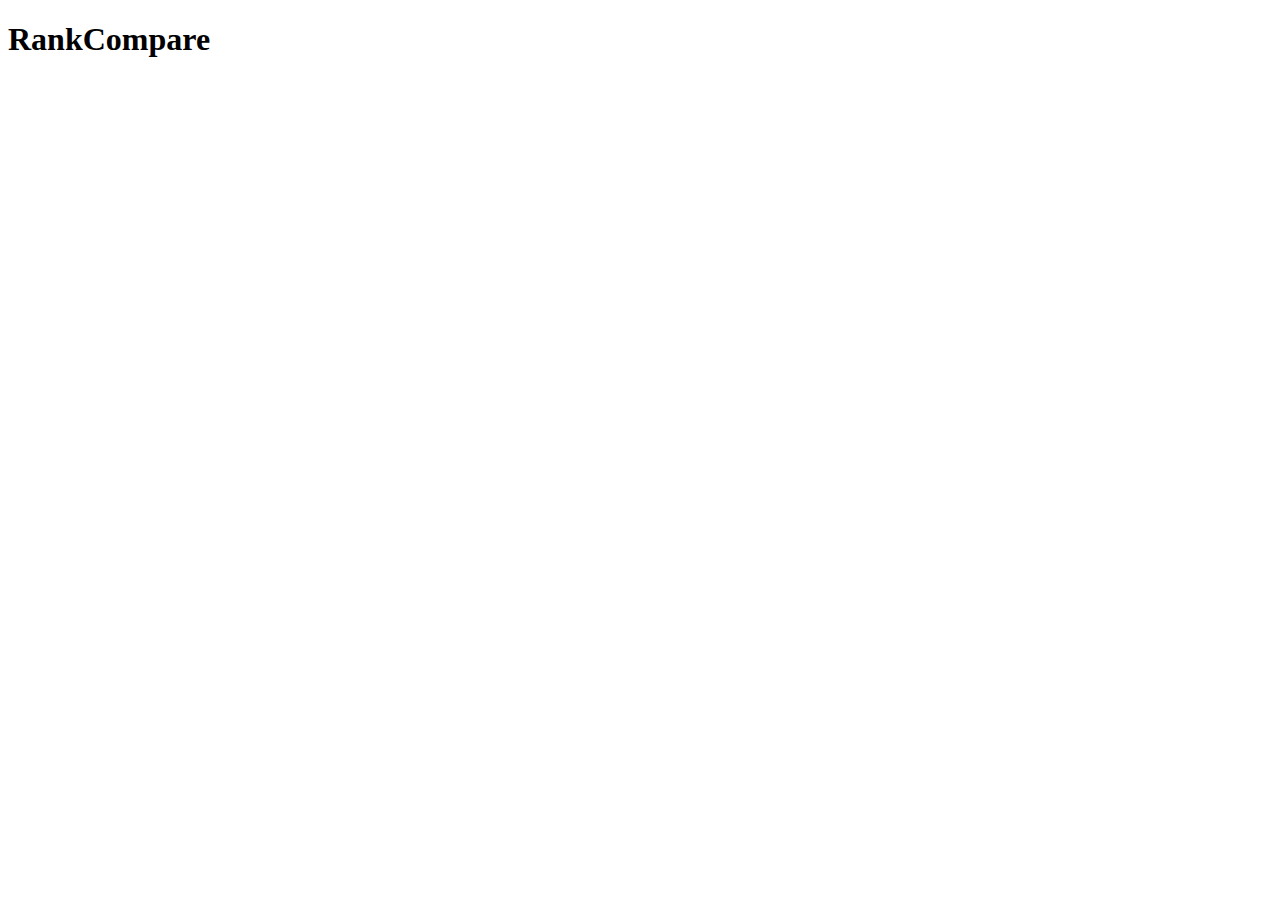
==== rankCompare/index.html @ 20e53908 "Rename rankCompare.html to index.html" ====
<!doctype html>
<html lang="en">
<head>
	<meta charset=”utf-8″>
	<title>RankCompare</title>
	<script src=”rcScript.js”></script>
	<link rel=”stylesheet” href=”rcStyle.css”>
</head>
<body>
	<h1> RankCompare </h1>
</body>
</html>
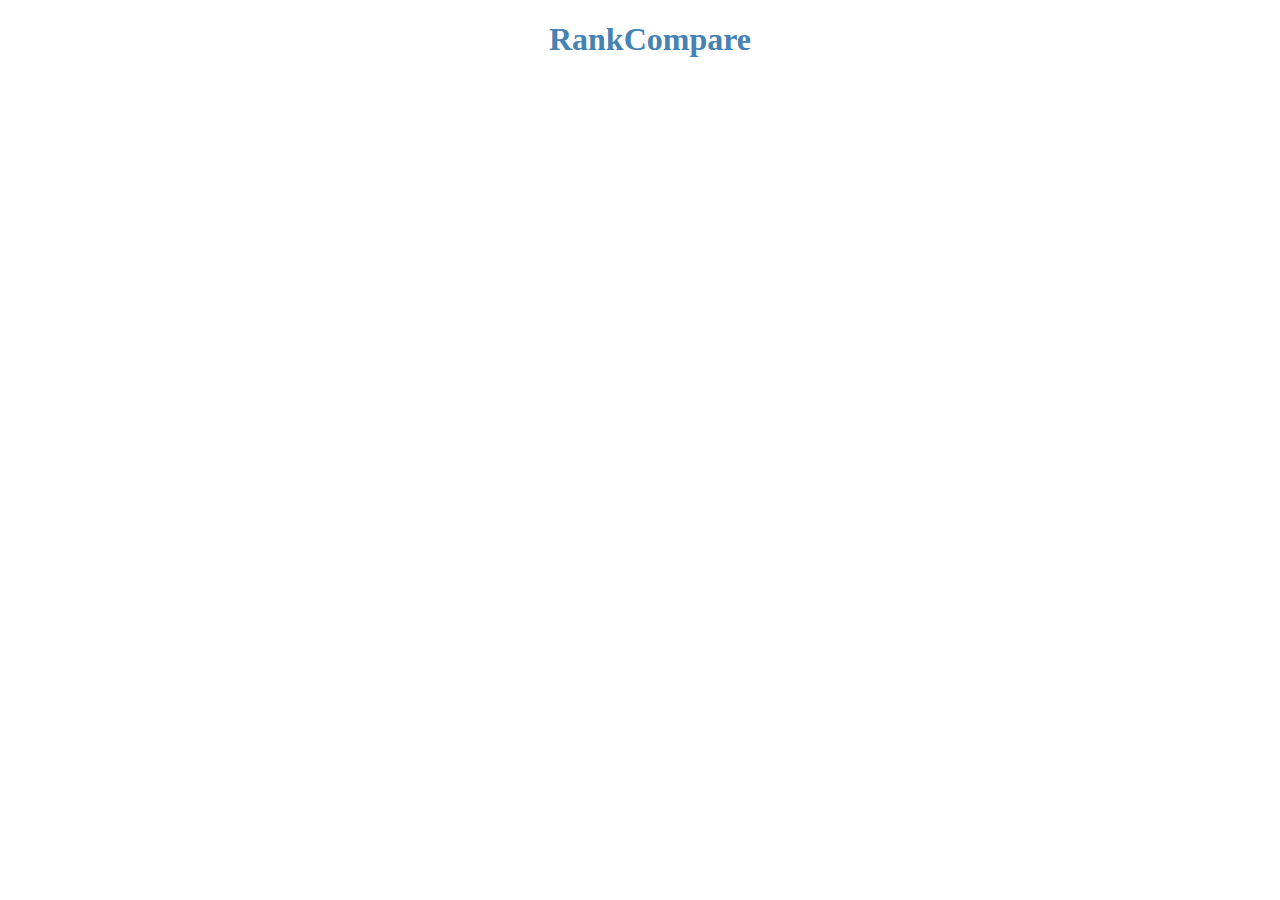
==== commit 4f1eaa86: "Javascript Groundwork" ====
--- a/rankCompare/index.html
+++ b/rankCompare/index.html
@@ -1,10 +1,10 @@
 <!doctype html>
 <html lang="en">
 <head>
-	<meta charset=”utf-8″>
+	<meta charset="utf-8">
 	<title>RankCompare</title>
-	<script src=”rcScript.js”></script>
-	<link rel=”stylesheet” href=”rcStyle.css”>
+	<script src="rcScript.js"></script>
+	<link rel="stylesheet" href="rcStyle.css">
 </head>
 <body>
 	<h1> RankCompare </h1>
--- a/rankCompare/rcStyle.css
+++ b/rankCompare/rcStyle.css
@@ -0,0 +1,5 @@
+h1 {
+  color: steelblue;
+  margin-left: 20px;
+  text-align: center;
+}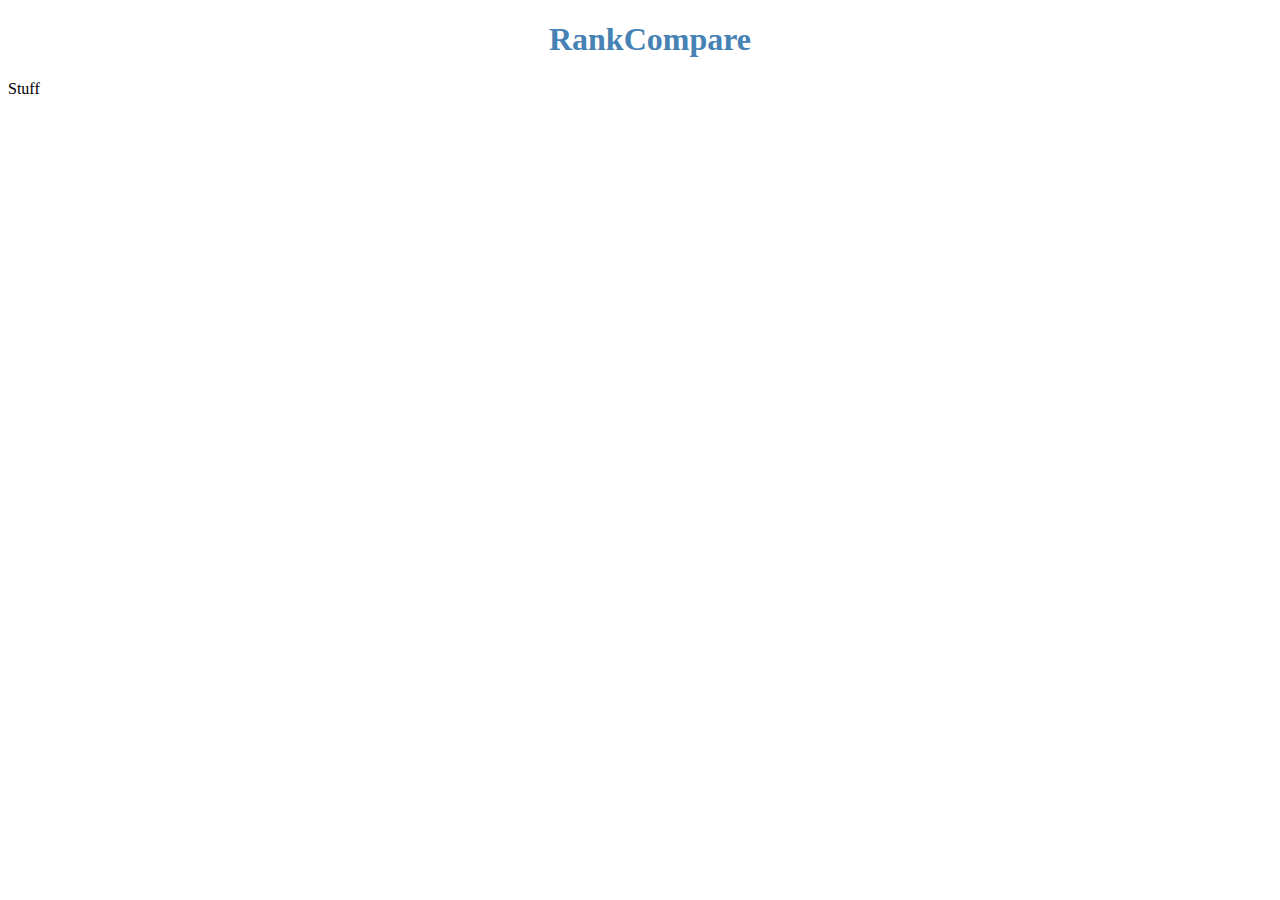
==== commit 776fd5f3: "Basic Stuff" ====
--- a/rankCompare/index.html
+++ b/rankCompare/index.html
@@ -7,6 +7,13 @@
 	<link rel="stylesheet" href="rcStyle.css">
 </head>
 <body>
-	<h1> RankCompare </h1>
+	<header>
+		<h1>RankCompare</h1>
+	</header>
+	<section>
+		Stuff
+	</section>
+
+
 </body>
 </html>
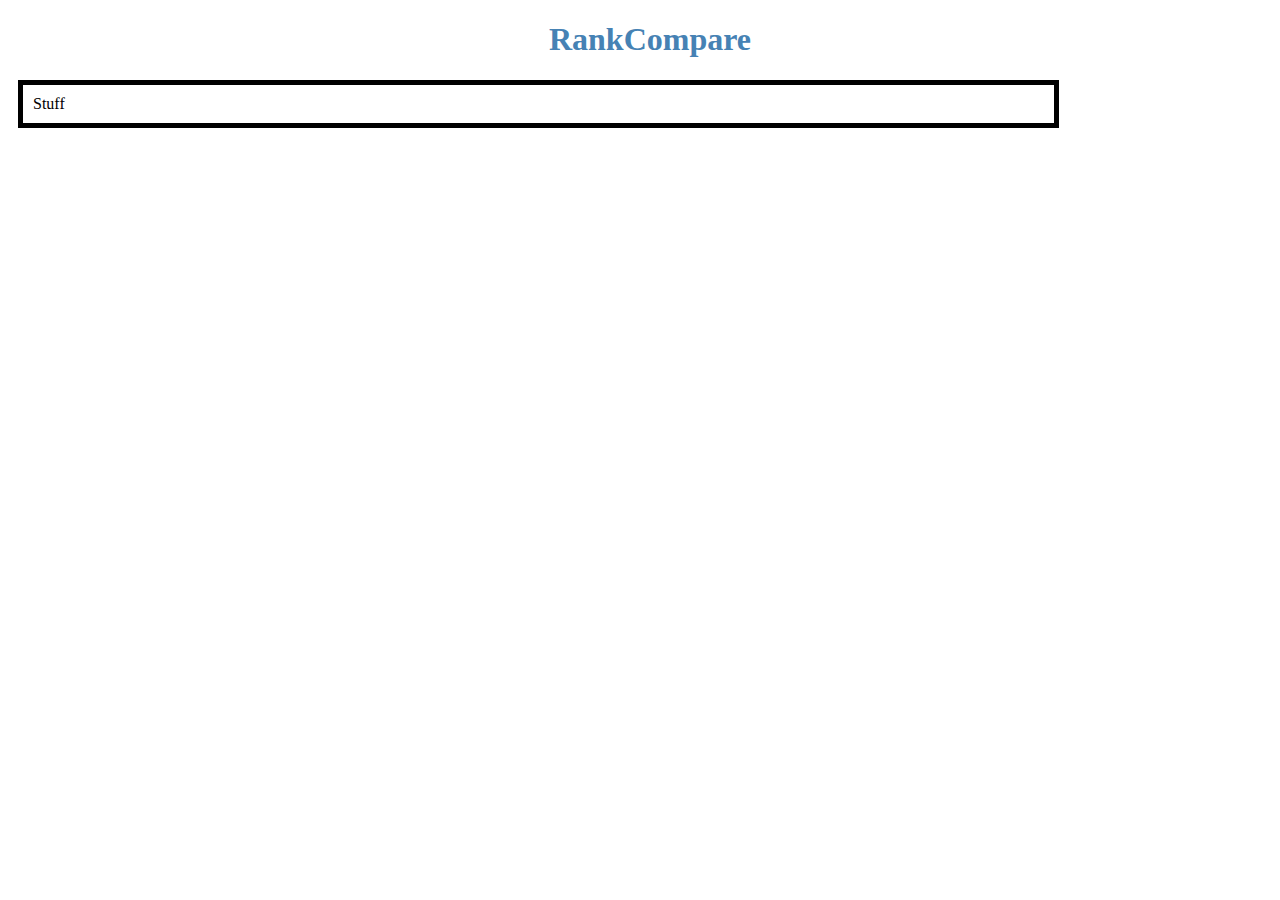
==== commit 8c461980: "Box for Input section" ====
--- a/rankCompare/index.html
+++ b/rankCompare/index.html
@@ -10,9 +10,9 @@
 	<header>
 		<h1>RankCompare</h1>
 	</header>
-	<section>
+	<div class="rcBox">
 		Stuff
-	</section>
+	</div>
 
 
 </body>
--- a/rankCompare/rcStyle.css
+++ b/rankCompare/rcStyle.css
@@ -2,4 +2,12 @@
   color: steelblue;
   margin-left: 20px;
   text-align: center;
+}
+
+.rcBox {
+  width: 80%;
+  height: auto;
+  border: 5px solid black;
+  padding: 10px;
+  margin: 10px;
 }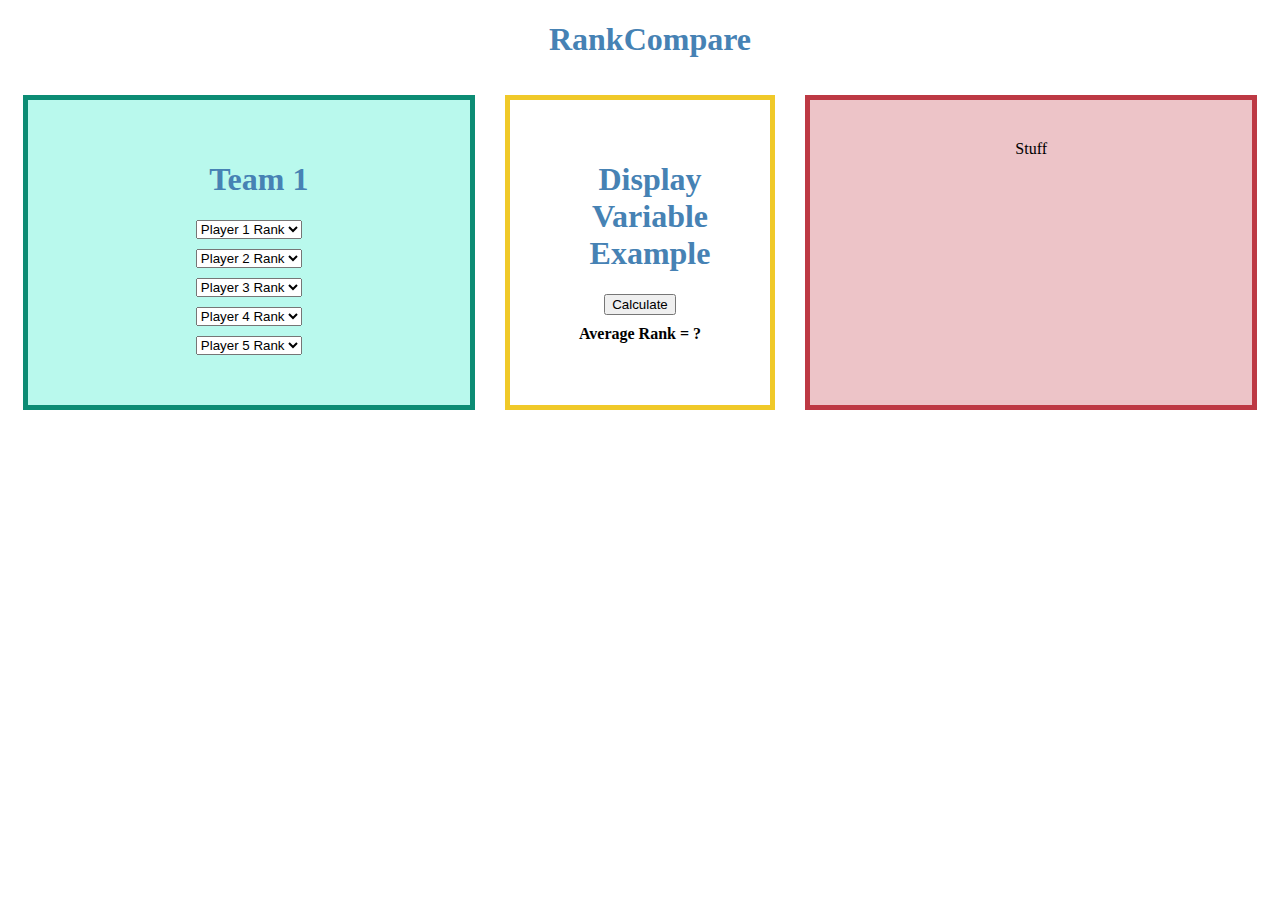
==== commit 7aea3c06: "Layout work" ====
--- a/rankCompare/index.html
+++ b/rankCompare/index.html
@@ -10,10 +10,22 @@
 	<header>
 		<h1>RankCompare</h1>
 	</header>
-	<div class="rcBox">
-		Stuff
+
+	<div class="container">
+		<div class="teamBoxL">
+			<h1>Team 1</h1>
+			<div id="selectContainer"></div>
+		</div>
+		<div class="middleBox">
+			<h1>Display Variable Example</h1>
+			<button onclick="displayVariable()">Calculate</button>
+			<p id="outputArea" style="margin-top: 10px; font-weight: bold;">Average Rank = ?</p>
+		</div>
+		<div class="teamBoxR">
+			Stuff
+		</div>
 	</div>
-
+	
 
 </body>
 </html>
--- a/rankCompare/rcStyle.css
+++ b/rankCompare/rcStyle.css
@@ -4,10 +4,34 @@
   text-align: center;
 }
 
-.rcBox {
-  width: 80%;
-  height: auto;
-  border: 5px solid black;
-  padding: 10px;
-  margin: 10px;
+.container {
+  display: flex;
+  /*border: 2px solid black; */
+}
+
+.teamBoxL, .teamBoxR, .middleBox {
+  margin: 15px;
+  padding: 40px;
+  text-align: center;
+}
+
+.teamBoxL {
+  flex: 2;
+  border: 5px solid #0c8c74;
+  background-color: #b9f9ed;
+}
+
+.teamBoxR {
+  flex: 2;
+  border: 5px solid #bd3944;
+  background-color: #edc4c8;
+}
+
+.middleBox {
+  flex: 1;
+  border: 5px solid #f0c929;
+}
+
+.select-group {
+  margin-bottom: 10px;
 }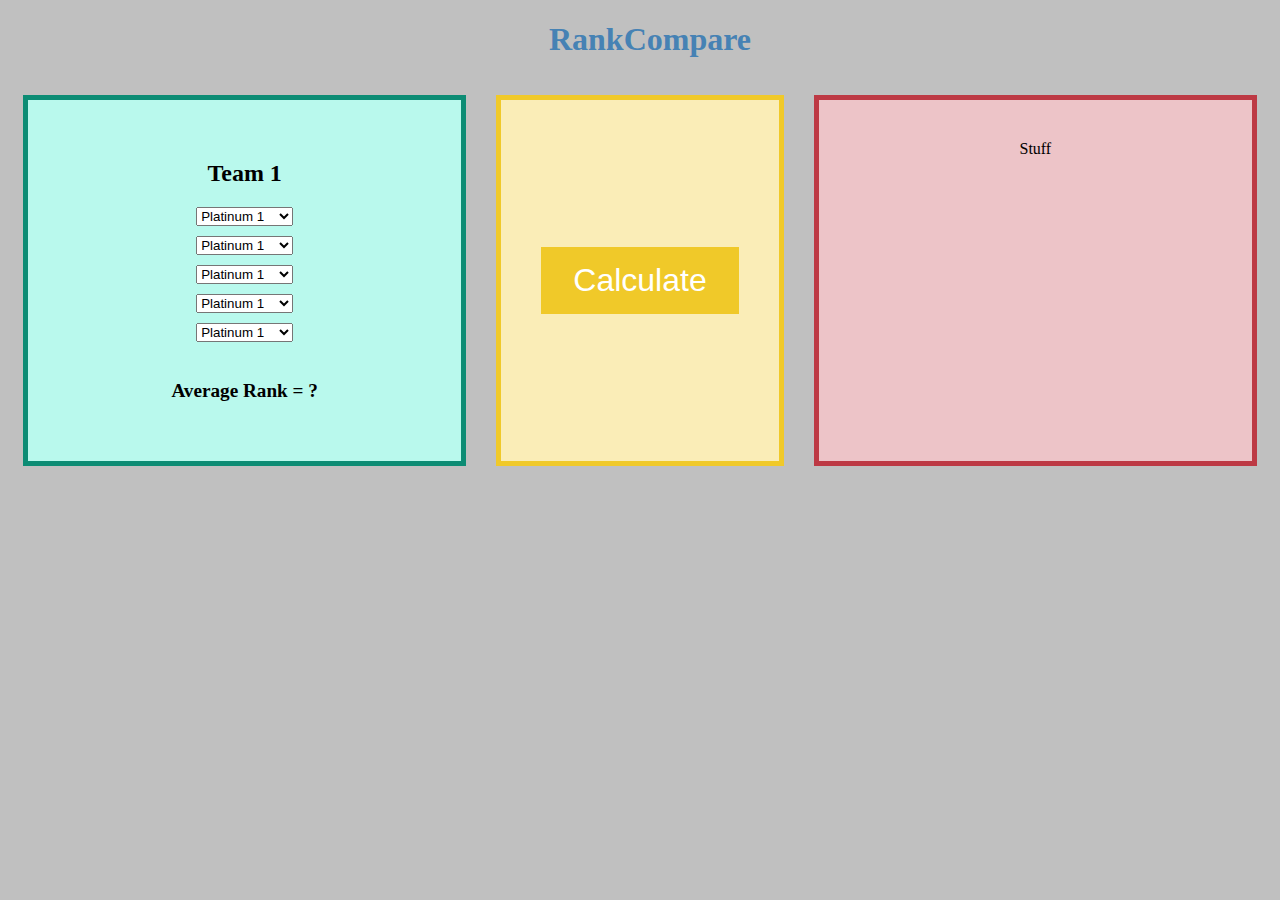
==== commit 8aa8c10d: "average doesnt really work and only left side but base concept works and base layout created" ====
--- a/rankCompare/index.html
+++ b/rankCompare/index.html
@@ -11,15 +11,15 @@
 		<h1>RankCompare</h1>
 	</header>
 
-	<div class="container">
+	<div class="containerBox">
 		<div class="teamBoxL">
-			<h1>Team 1</h1>
+			<h2>Team 1</h2>
 			<div id="selectContainer"></div>
+			<br>
+			<p id="outputAreaL">Average Rank = ?</p>
 		</div>
 		<div class="middleBox">
-			<h1>Display Variable Example</h1>
-			<button onclick="displayVariable()">Calculate</button>
-			<p id="outputArea" style="margin-top: 10px; font-weight: bold;">Average Rank = ?</p>
+			<button onclick="displayVariable()" class = "calcButton">Calculate</button>
 		</div>
 		<div class="teamBoxR">
 			Stuff
--- a/rankCompare/rcStyle.css
+++ b/rankCompare/rcStyle.css
@@ -1,10 +1,14 @@
+body {
+  background-color: silver;
+}
+
 h1 {
   color: steelblue;
   margin-left: 20px;
   text-align: center;
 }
 
-.container {
+.containerBox {
   display: flex;
   /*border: 2px solid black; */
 }
@@ -30,8 +34,30 @@
 .middleBox {
   flex: 1;
   border: 5px solid #f0c929;
+  background-color: #faedb7;
+  display: flex;
+  align-items: center;
+  justify-content: center;
 }
 
 .select-group {
   margin-bottom: 10px;
+}
+
+.calcButton {
+  background-color: #f0c929; /* Green */
+  border: none;
+  color: white;
+  padding: 15px 32px;
+  text-align: center;
+  text-decoration: none;
+  display: inline-block;
+  font-size: 2em;
+  cursor: pointer;
+}
+
+#outputAreaL, #outputAreaR {
+  margin-top: 10px; 
+  font-size: 1.2em;
+  font-weight: bold;
 }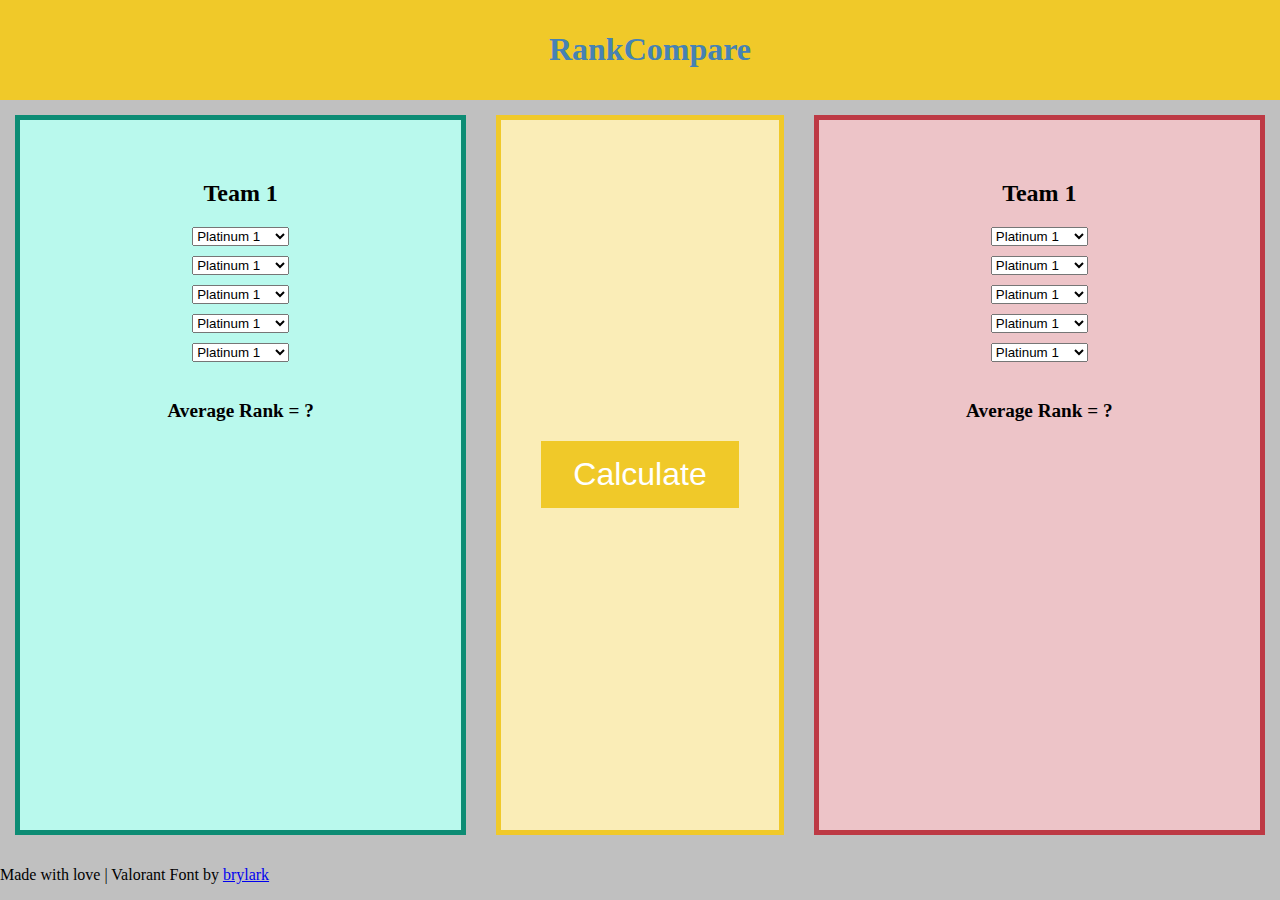
==== commit c3fa0894: "Basically done only Styling needed. Or cooler menu but thats complicated lol." ====
--- a/rankCompare/index.html
+++ b/rankCompare/index.html
@@ -14,18 +14,23 @@
 	<div class="containerBox">
 		<div class="teamBoxL">
 			<h2>Team 1</h2>
-			<div id="selectContainer"></div>
+			<div id="selectContainerL"></div>
 			<br>
 			<p id="outputAreaL">Average Rank = ?</p>
 		</div>
 		<div class="middleBox">
-			<button onclick="displayVariable()" class = "calcButton">Calculate</button>
+			<button onclick="displayVariables()" class = "calcButton">Calculate</button>
 		</div>
 		<div class="teamBoxR">
-			Stuff
+			<h2>Team 1</h2>
+			<div id="selectContainerR"></div>
+			<br>
+			<p id="outputAreaR">Average Rank = ?</p>
 		</div>
 	</div>
-	
+	<footer>
+		<p> Made with love | Valorant Font by <a href="https://www.dafont.com/valorant.font">brylark</a> </p>
+	</footer>
 
 </body>
 </html>
--- a/rankCompare/rcStyle.css
+++ b/rankCompare/rcStyle.css
@@ -1,5 +1,19 @@
 body {
   background-color: silver;
+  min-height: 100vh;
+  margin: 0;
+  display: grid;
+  grid-template-rows: auto 1fr auto;
+}
+
+header {
+  background-color: #f0c929;
+  padding: 10px;
+  text-align: center;
+}
+
+footer {
+
 }
 
 h1 {
@@ -9,7 +23,7 @@
 }
 
 .containerBox {
-  display: flex;
+  display: flex;  
   /*border: 2px solid black; */
 }
 
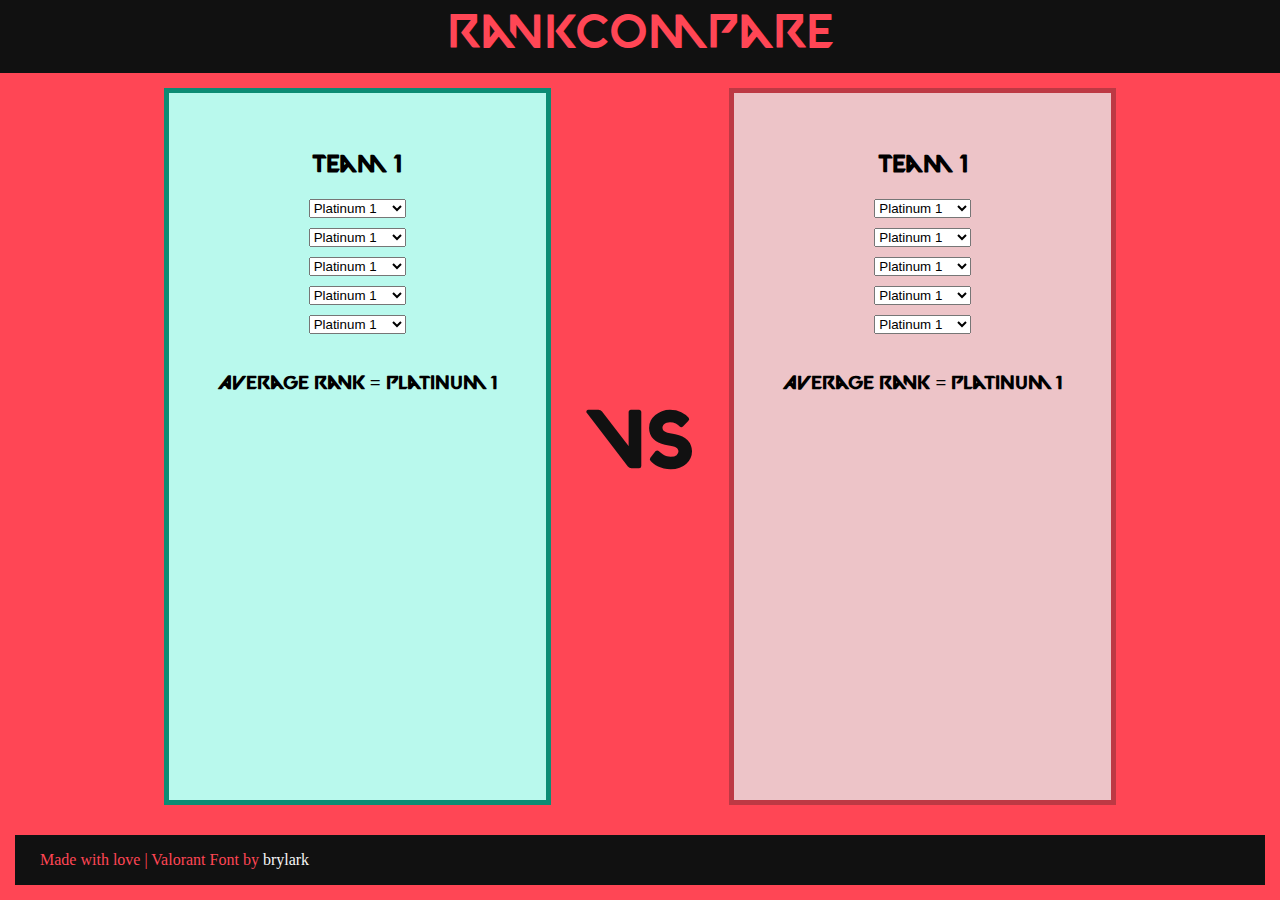
==== commit 4322718b: "V 1.0" ====
--- a/rankCompare/index.html
+++ b/rankCompare/index.html
@@ -8,28 +8,28 @@
 </head>
 <body>
 	<header>
-		<h1>RankCompare</h1>
+		RankCompare
 	</header>
 
 	<div class="containerBox">
+		<div class="spaceBox"></div>
 		<div class="teamBoxL">
 			<h2>Team 1</h2>
 			<div id="selectContainerL"></div>
 			<br>
 			<p id="outputAreaL">Average Rank = ?</p>
 		</div>
-		<div class="middleBox">
-			<button onclick="displayVariables()" class = "calcButton">Calculate</button>
-		</div>
+		<div class="spaceBox"><div id="vsText">VS</div></div>
 		<div class="teamBoxR">
 			<h2>Team 1</h2>
 			<div id="selectContainerR"></div>
 			<br>
 			<p id="outputAreaR">Average Rank = ?</p>
 		</div>
+		<div class="spaceBox"></div>
 	</div>
 	<footer>
-		<p> Made with love | Valorant Font by <a href="https://www.dafont.com/valorant.font">brylark</a> </p>
+		<p> Made with love | Valorant Font by <a href="https://www.dafont.com/valorant.font" class="footLink" target="_blank">brylark</a> </p>
 	</footer>
 
 </body>
--- a/rankCompare/rcStyle.css
+++ b/rankCompare/rcStyle.css
@@ -1,5 +1,10 @@
+@font-face {
+  font-family: "valoFont";
+  src: url(ValoFont.ttf) format("truetype");
+}
+
 body {
-  background-color: silver;
+  background-color: #ff4655; 
   min-height: 100vh;
   margin: 0;
   display: grid;
@@ -7,19 +12,20 @@
 }
 
 header {
-  background-color: #f0c929;
+  background-color: #111111;
+  color: #ff4655;   
   padding: 10px;
   text-align: center;
+  font-family: valoFont;
+  font-size: 3em;
 }
 
 footer {
-
-}
-
-h1 {
-  color: steelblue;
-  margin-left: 20px;
-  text-align: center;
+  background-color: #111111;
+  margin: 15px;
+  padding-left: 25px;
+  padding-right: 25px;
+  color: #ff4655; 
 }
 
 .containerBox {
@@ -37,37 +43,41 @@
   flex: 2;
   border: 5px solid #0c8c74;
   background-color: #b9f9ed;
+  font-family: valoFont;
+
 }
 
 .teamBoxR {
   flex: 2;
   border: 5px solid #bd3944;
   background-color: #edc4c8;
+  font-family: valoFont;
+
 }
 
-.middleBox {
+.spaceBox {
   flex: 1;
-  border: 5px solid #f0c929;
-  background-color: #faedb7;
   display: flex;
   align-items: center;
   justify-content: center;
 }
 
+.footLink {
+  text-decoration: none;
+  cursor: pointer;
+  color: #f7f7f7;
+}
+
+#vsText {
+  font-family: valoFont;
+  font-size: 5em;
+  font-weight: bold;
+  color: #111111;
+  /* transform: rotate(-20deg); */
+}
+
 .select-group {
   margin-bottom: 10px;
-}
-
-.calcButton {
-  background-color: #f0c929; /* Green */
-  border: none;
-  color: white;
-  padding: 15px 32px;
-  text-align: center;
-  text-decoration: none;
-  display: inline-block;
-  font-size: 2em;
-  cursor: pointer;
 }
 
 #outputAreaL, #outputAreaR {
